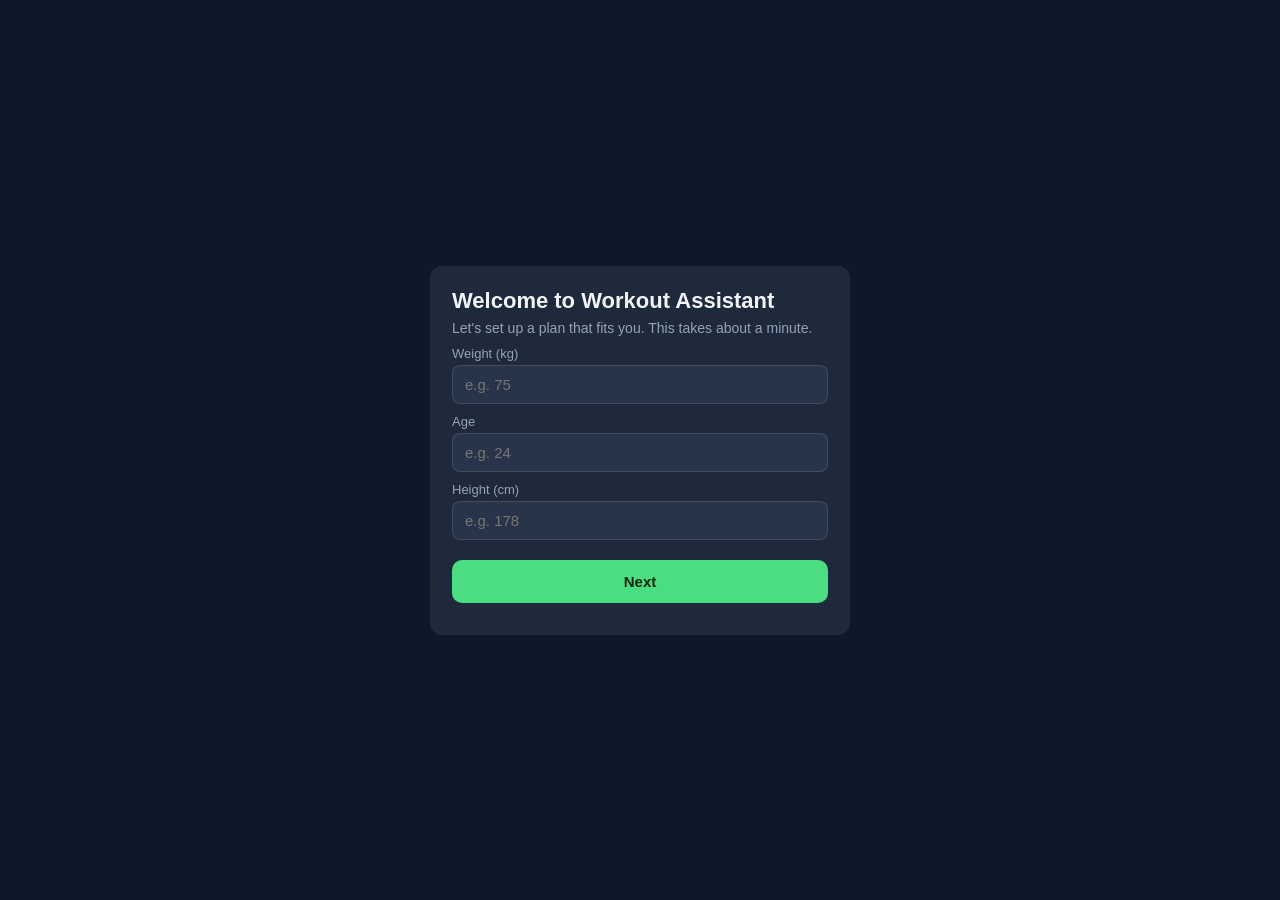
==== index.html @ b91f538c "Add files via upload" ====
<!DOCTYPE html>
<html lang="en">
<head>
<meta charset="UTF-8">
<meta name="viewport" content="width=device-width, initial-scale=1, viewport-fit=cover">
<title>Workout Assistant</title>
<meta name="theme-color" content="#0f172a">
<link rel="manifest" href="manifest.json">
<link rel="icon" href="icons/icon.svg" type="image/svg+xml">
<link rel="apple-touch-icon" href="icons/icon-180.png">
<meta name="apple-mobile-web-app-capable" content="yes">
<meta name="apple-mobile-web-app-status-bar-style" content="black-translucent">
<meta name="apple-mobile-web-app-title" content="Workout Assistant">
<link rel="stylesheet" href="style.css">
</head>
<body>

<!-- ================= ONBOARDING WIZARD ================= -->
<!-- Shown instead of everything else whenever data.profile is null (see
     isOnboarded in storage.js) - a brand new install, or Settings > Rebuild
     My Plan, both route back through here. -->
<section id="view-onboarding" class="view hidden">
  <div class="wizard-card">
    <div id="onboard-step-basics" class="wizard-step">
      <h1>Welcome to Workout Assistant</h1>
      <p class="hint">Let's set up a plan that fits you. This takes about a minute.</p>
      <label>Weight (kg)<input type="number" id="ob-weight" inputmode="decimal" min="20" max="300" placeholder="e.g. 75"></label>
      <label>Age<input type="number" id="ob-age" inputmode="numeric" min="10" max="100" placeholder="e.g. 24"></label>
      <label>Height (cm)<input type="number" id="ob-height" inputmode="decimal" min="100" max="250" placeholder="e.g. 178"></label>
      <button class="btn-primary" id="ob-next-1">Next</button>
    </div>

    <div id="onboard-step-diet" class="wizard-step hidden">
      <h1>Food preferences</h1>
      <label>Diet type
        <select id="ob-diet-type">
          <option value="omnivore">Omnivore (eat everything)</option>
          <option value="pescatarian">Pescatarian (fish, no other meat)</option>
          <option value="vegetarian">Vegetarian</option>
          <option value="vegan">Vegan</option>
        </select>
      </label>
      <label>Preferred dinner protein
        <select id="ob-protein"></select>
      </label>
      <label>Any foods you dislike or can't eat? (optional)
        <textarea id="ob-disliked" rows="2" placeholder="e.g. no mushrooms, lactose intolerant"></textarea>
      </label>
      <p class="hint-small">This is a note shown alongside your plan, not an automatic filter - always double check a suggested meal yourself.</p>
      <div class="wizard-actions">
        <button class="btn-secondary" id="ob-back-2">Back</button>
        <button class="btn-primary" id="ob-next-2">Next</button>
      </div>
    </div>

    <div id="onboard-step-workout" class="wizard-step hidden">
      <h1>Workout considerations</h1>
      <p class="hint">Any of these apply to you? We'll swap out exercises that tend to aggravate them.</p>
      <div class="checkbox-grid">
        <label class="checkbox-tile"><input type="checkbox" value="knee" class="ob-hindrance"> Knee problems</label>
        <label class="checkbox-tile"><input type="checkbox" value="back" class="ob-hindrance"> Back problems</label>
        <label class="checkbox-tile"><input type="checkbox" value="shoulder" class="ob-hindrance"> Shoulder problems</label>
        <label class="checkbox-tile"><input type="checkbox" value="wrist" class="ob-hindrance"> Wrist problems</label>
      </div>
      <label>Equipment available
        <select id="ob-equipment">
          <option value="fullGym">Full gym</option>
          <option value="homeDumbbells">Home dumbbells/bands only</option>
          <option value="bodyweightOnly">Bodyweight only</option>
        </select>
      </label>
      <label>Experience level
        <select id="ob-experience">
          <option value="beginner">Beginner</option>
          <option value="intermediate">Intermediate</option>
          <option value="advanced">Advanced</option>
        </select>
      </label>
      <p class="hint-small disclaimer">This tool makes general, rules-based suggestions only - it isn't medical, physiotherapy, or dietitian advice. If you have a real injury or medical condition, please check with a professional before starting any new plan.</p>
      <div class="wizard-actions">
        <button class="btn-secondary" id="ob-back-3">Back</button>
        <button class="btn-primary" id="ob-finish">Build My Plan</button>
      </div>
    </div>
  </div>
</section>

<!-- ================= MAIN APP ================= -->
<div id="app-shell" class="hidden">
  <header id="app-header">
    <span id="app-header-title">Workout Assistant</span>
    <button id="btn-header-home" class="icon-btn" aria-label="Home" title="Home">&#8962;</button>
  </header>

  <main id="app-main">

    <!-- ---------------- TODAY ---------------- -->
    <section id="view-today" class="view">
      <div id="today-date" class="section-label"></div>

      <div id="today-workout-card" class="card"></div>

      <div class="card">
        <div class="card-header">
          <h2>Today's Meals</h2>
          <span id="today-nutrition-total" class="pill"></span>
        </div>
        <div id="today-meals-list"></div>
      </div>

      <div class="card">
        <h2>Daily Habits</h2>
        <div class="habit-row">
          <label for="today-sleep">Hours slept last night</label>
          <input type="number" id="today-sleep" inputmode="decimal" min="0" max="16" step="0.5">
        </div>
        <div class="habit-row">
          <span>Water</span>
          <div class="water-counter">
            <button id="btn-water-minus" class="icon-btn">−</button>
            <span id="water-count">0</span>
            <button id="btn-water-plus" class="icon-btn">+</button>
          </div>
        </div>
      </div>

      <div id="today-streak" class="card streak-card"></div>
    </section>

    <!-- ---------------- WEEKLY OVERVIEW ---------------- -->
    <section id="view-weekly" class="view hidden">
      <div class="section-label">This Week</div>
      <button class="btn-primary" id="btn-goto-checkin">Weekly Check-In</button>
      <div id="weekly-overview-list"></div>
    </section>

    <!-- ---------------- WEEKLY CHECK-IN ---------------- -->
    <section id="view-checkin" class="view hidden">
      <button class="btn-text" id="btn-checkin-back">&larr; Back to Week</button>
      <div class="section-label">Weekly Check-In</div>
      <div class="card">
        <h2>Body Weight</h2>
        <label>Weight today (kg)<input type="number" id="checkin-weight" inputmode="decimal" step="0.1"></label>
        <button class="btn-primary" id="btn-save-checkin-weight">Save Weight</button>
        <div id="checkin-weight-history"></div>
      </div>
      <div class="card">
        <h2>Progress Photo</h2>
        <p class="hint-small">Photos are stored only on this device - never uploaded anywhere.</p>
        <input type="file" id="checkin-photo-input" accept="image/*" capture="environment" class="hidden">
        <button class="btn-primary" id="btn-take-photo">Take / Choose Photo</button>
        <div id="checkin-photo-compare" class="photo-compare"></div>
      </div>
    </section>

    <!-- ---------------- PHOTO TIMELINE ---------------- -->
    <section id="view-photos" class="view hidden">
      <div class="section-label">Photo Timeline</div>
      <p class="hint-small">Photos are stored only on this device - never uploaded anywhere.</p>
      <div id="photo-timeline-grid" class="photo-grid"></div>
    </section>

    <!-- ---------------- PROGRESS ---------------- -->
    <section id="view-progress" class="view hidden">
      <div class="section-label">Progress</div>
      <button class="btn-secondary" id="btn-goto-monthly">Monthly Summary</button>
      <div class="card">
        <h2>Body Weight Trend</h2>
        <canvas id="bodyweight-chart" width="320" height="160"></canvas>
      </div>
      <div class="card">
        <h2>Exercise Weight History</h2>
        <label>Exercise<select id="progress-exercise-select"></select></label>
        <canvas id="exercise-chart" width="320" height="160"></canvas>
        <div id="progress-pr-badge"></div>
        <div id="progress-mini-history"></div>
      </div>
    </section>

    <!-- ---------------- MONTHLY SUMMARY ---------------- -->
    <section id="view-monthly" class="view hidden">
      <button class="btn-text" id="btn-monthly-back">&larr; Back to Progress</button>
      <div class="section-label">Monthly Summary</div>
      <div id="monthly-summary-content"></div>
    </section>

    <!-- ---------------- SETTINGS ---------------- -->
    <section id="view-settings" class="view hidden">
      <div class="section-label">Settings</div>

      <div class="card">
        <h2>Appearance</h2>
        <div class="habit-row">
          <label for="settings-theme-toggle">Dark theme</label>
          <input type="checkbox" id="settings-theme-toggle">
        </div>
      </div>

      <div class="card">
        <h2>Notifications</h2>
        <button class="btn-primary" id="btn-enable-notifications">Enable Notifications</button>
        <p id="notifications-status" class="hint-small"></p>
      </div>

      <div class="card">
        <h2>Workout Times</h2>
        <div id="settings-workout-times"></div>
      </div>

      <div class="card">
        <h2>My Plan</h2>
        <button class="btn-secondary" id="btn-rebuild-plan">Rebuild My Plan</button>
      </div>

      <div class="card">
        <h2>Backup</h2>
        <button class="btn-primary" id="btn-export-data">Download My Data</button>
        <label class="file-label">Restore from backup<input type="file" id="import-data-input" accept="application/json" class="hidden"></label>
        <p id="backup-status" class="hint-small"></p>
      </div>
    </section>

  </main>

  <nav id="bottom-nav">
    <button class="nav-btn" data-view="today" aria-label="Today">Today</button>
    <button class="nav-btn" data-view="weekly" aria-label="Week">Week</button>
    <button class="nav-btn" data-view="progress" aria-label="Progress">Progress</button>
    <button class="nav-btn" data-view="photos" aria-label="Photos">Photos</button>
    <button class="nav-btn" data-view="settings" aria-label="Settings">Settings</button>
  </nav>
</div>

<div id="rest-timer-overlay" class="overlay hidden">
  <div class="overlay-box">
    <h2>Rest</h2>
    <div id="rest-timer-display">75</div>
    <button class="btn-secondary" id="btn-rest-skip">Skip</button>
  </div>
</div>

<div id="toast" class="hidden"></div>

<script src="data.js"></script>
<script src="storage.js"></script>
<script src="chart.js"></script>
<script src="notifications.js"></script>
<script src="app.js"></script>
</body>
</html>
---- style.css ----
* { box-sizing: border-box; }

:root {
  --bg: #0f172a;
  --surface: #1e293b;
  --surface-2: #273449;
  --text: #f1f5f9;
  --text-dim: #94a3b8;
  --accent: #4ade80;
  --accent-2: #60a5fa;
  --danger: #f87171;
  --border: rgba(255,255,255,0.12);
  --radius: 12px;
}
:root[data-theme="light"] {
  --bg: #f8fafc;
  --surface: #ffffff;
  --surface-2: #f1f5f9;
  --text: #0f172a;
  --text-dim: #64748b;
  --border: rgba(0,0,0,0.1);
}

html, body { height: 100%; }
body {
  margin: 0;
  font-family: -apple-system, BlinkMacSystemFont, 'Segoe UI', Roboto, sans-serif;
  background: var(--bg);
  color: var(--text);
  -webkit-tap-highlight-color: transparent;
}
h1 { font-size: 22px; margin: 0 0 6px; }
h2 { font-size: 17px; margin: 0 0 8px; }
p { margin: 4px 0; }
input, select, textarea, button { font-family: inherit; font-size: 15px; }
input, select, textarea {
  width: 100%;
  padding: 10px 12px;
  margin-top: 4px;
  border-radius: 8px;
  border: 1px solid var(--border);
  background: var(--surface-2);
  color: var(--text);
}
label { display: block; margin: 10px 0; font-size: 13px; color: var(--text-dim); }

.hidden { display: none !important; }

/* ---------- Layout ---------- */
#app-header {
  display: flex;
  align-items: center;
  justify-content: space-between;
  padding: 14px 16px;
  background: var(--surface);
  border-bottom: 1px solid var(--border);
  position: sticky;
  top: 0;
  z-index: 5;
}
#app-header-title { font-weight: bold; font-size: 17px; }
#app-main { padding: 12px 12px 90px; max-width: 480px; margin: 0 auto; }
.section-label { font-size: 13px; text-transform: uppercase; letter-spacing: 0.5px; color: var(--text-dim); margin: 12px 4px 8px; }

#bottom-nav {
  position: fixed;
  bottom: 0; left: 0; right: 0;
  display: flex;
  background: var(--surface);
  border-top: 1px solid var(--border);
  padding: 6px 0 calc(6px + env(safe-area-inset-bottom));
  z-index: 5;
}
.nav-btn {
  flex: 1;
  background: none;
  border: none;
  color: var(--text-dim);
  padding: 8px 4px;
  font-size: 12px;
  border-radius: 8px;
}
.nav-btn.active { color: var(--accent); font-weight: bold; }

.icon-btn {
  background: var(--surface-2);
  border: none;
  color: var(--text);
  width: 36px; height: 36px;
  border-radius: 50%;
  font-size: 18px;
  display: inline-flex;
  align-items: center;
  justify-content: center;
  padding: 0;
}

/* ---------- Cards ---------- */
.card {
  background: var(--surface);
  border: 1px solid var(--border);
  border-radius: var(--radius);
  padding: 14px;
  margin-bottom: 12px;
}
.card-header { display: flex; align-items: center; justify-content: space-between; gap: 8px; }
.pill {
  display: inline-block;
  background: var(--surface-2);
  color: var(--accent);
  border-radius: 999px;
  padding: 4px 10px;
  font-size: 12px;
  font-weight: bold;
}
.hint { color: var(--text-dim); font-size: 14px; }
.hint-small { color: var(--text-dim); font-size: 12px; }
.disclaimer { border-left: 3px solid var(--accent-2); padding-left: 8px; }

/* ---------- Buttons ---------- */
button { cursor: pointer; }
.btn-primary, .btn-secondary {
  width: 100%;
  padding: 13px;
  border-radius: 10px;
  border: none;
  font-weight: bold;
  margin: 10px 0;
}
.btn-primary { background: var(--accent); color: #06280f; }
.btn-secondary { background: var(--surface-2); color: var(--text); border: 1px solid var(--border); }
.btn-text { background: none; border: none; color: var(--accent-2); padding: 6px 0; text-align: left; font-size: 13px; }
.wizard-actions { display: flex; gap: 10px; }
.wizard-actions button { margin: 10px 0; }
.file-label {
  display: block;
  background: var(--surface-2);
  border: 1px solid var(--border);
  border-radius: 10px;
  padding: 13px;
  text-align: center;
  font-weight: bold;
  margin: 10px 0;
  cursor: pointer;
}

/* ---------- Onboarding wizard ---------- */
#view-onboarding {
  min-height: 100vh;
  display: flex;
  align-items: center;
  justify-content: center;
  padding: 20px;
}
.wizard-card {
  background: var(--surface);
  border-radius: var(--radius);
  padding: 22px;
  max-width: 420px;
  width: 100%;
}
.checkbox-grid { display: grid; grid-template-columns: 1fr 1fr; gap: 8px; margin: 10px 0; }
.checkbox-tile {
  display: flex;
  align-items: center;
  gap: 8px;
  background: var(--surface-2);
  border: 1px solid var(--border);
  border-radius: 10px;
  padding: 10px;
  font-size: 13px;
  margin: 0;
}
.checkbox-tile input { width: auto; margin: 0; }

/* ---------- Exercises ---------- */
.exercise-row {
  border-top: 1px solid var(--border);
  padding: 12px 0;
}
.exercise-row:first-of-type { border-top: none; }
.exercise-name { font-weight: bold; font-size: 15px; }
.swap-tag {
  display: inline-block;
  margin-left: 6px;
  background: var(--accent-2);
  color: #06203a;
  font-size: 10px;
  font-weight: bold;
  padding: 2px 6px;
  border-radius: 999px;
  vertical-align: middle;
}
.exercise-sets { color: var(--text-dim); font-size: 13px; margin-bottom: 4px; }
.exercise-details { margin: 6px 0; }
.exercise-details summary { cursor: pointer; font-size: 13px; color: var(--accent-2); }
.exercise-weight-row { display: flex; align-items: center; gap: 10px; }
.exercise-weight-row label { margin: 0; flex-shrink: 0; }
.exercise-weight-row input { width: 90px; margin: 0; }
.suggestion-badge { color: #fbbf24; font-size: 12px; }
.exercise-actions { display: flex; align-items: center; justify-content: space-between; margin-top: 8px; flex-wrap: wrap; gap: 8px; }
.checkbox-inline { display: flex; align-items: center; gap: 6px; margin: 0; font-size: 13px; color: var(--text); }
.checkbox-inline input { width: auto; margin: 0; }
.checkbox-inline.big { font-size: 15px; font-weight: bold; }
.exercise-row.exercise-done { opacity: 0.85; }
.exercise-row.exercise-done .exercise-name::before { content: '✓ '; color: var(--accent); }
.exercise-row.exercise-skipped .exercise-name::before { content: '— '; color: var(--danger); }
.mini-history-list { list-style: none; padding: 0; margin: 4px 0; font-size: 12px; color: var(--text-dim); }

/* ---------- Meals ---------- */
.meal-row { border-top: 1px solid var(--border); padding: 10px 0; }
.meal-row:first-of-type { border-top: none; }
.meal-row.meal-eaten { opacity: 0.7; }
.meal-food { margin: 2px 0; }

/* ---------- Habits ---------- */
.habit-row { display: flex; align-items: center; justify-content: space-between; gap: 10px; margin: 10px 0; }
.habit-row label { margin: 0; color: var(--text); font-size: 14px; }
.habit-row input[type="number"] { width: 80px; margin: 0; }
.water-counter { display: flex; align-items: center; gap: 12px; }
#water-count { font-size: 18px; font-weight: bold; min-width: 20px; text-align: center; }

.streak-card { text-align: center; }

/* ---------- Weekly overview ---------- */
.week-day-row {
  display: flex;
  flex-direction: column;
  background: var(--surface);
  border: 1px solid var(--border);
  border-radius: 10px;
  padding: 10px 14px;
  margin-bottom: 8px;
}
.week-day-row.week-day-today { border-color: var(--accent); }
.week-day-name { font-weight: bold; font-size: 13px; color: var(--text-dim); }
.week-day-focus { font-size: 15px; }

/* ---------- Photos ---------- */
.photo-compare-grid, .photo-grid { display: grid; grid-template-columns: 1fr 1fr; gap: 10px; }
.photo-grid { grid-template-columns: repeat(3, 1fr); }
.photo-cell { text-align: center; font-size: 11px; color: var(--text-dim); }
.photo-cell img { width: 100%; border-radius: 8px; aspect-ratio: 3/4; object-fit: cover; }
.photo-cell-empty {
  display: flex;
  align-items: center;
  justify-content: center;
  aspect-ratio: 3/4;
  background: var(--surface-2);
  border-radius: 8px;
  border: 1px dashed var(--border);
}

/* ---------- Rest timer overlay ---------- */
.overlay {
  position: fixed;
  inset: 0;
  background: rgba(0,0,0,0.75);
  display: flex;
  align-items: center;
  justify-content: center;
  z-index: 20;
}
.overlay-box { background: var(--surface); border-radius: var(--radius); padding: 30px 40px; text-align: center; }
#rest-timer-display { font-size: 56px; font-weight: bold; margin: 10px 0; color: var(--accent); }

/* ---------- Toast ---------- */
#toast {
  position: fixed;
  left: 50%;
  bottom: 90px;
  transform: translateX(-50%) translateY(10px);
  background: var(--surface-2);
  color: var(--text);
  padding: 10px 18px;
  border-radius: 999px;
  font-size: 13px;
  opacity: 0;
  transition: opacity 0.25s ease, transform 0.25s ease;
  z-index: 30;
  max-width: 90vw;
  text-align: center;
}
#toast.show { opacity: 1; transform: translateX(-50%) translateY(0); }

canvas { width: 100%; height: auto; background: var(--surface-2); border-radius: 8px; }
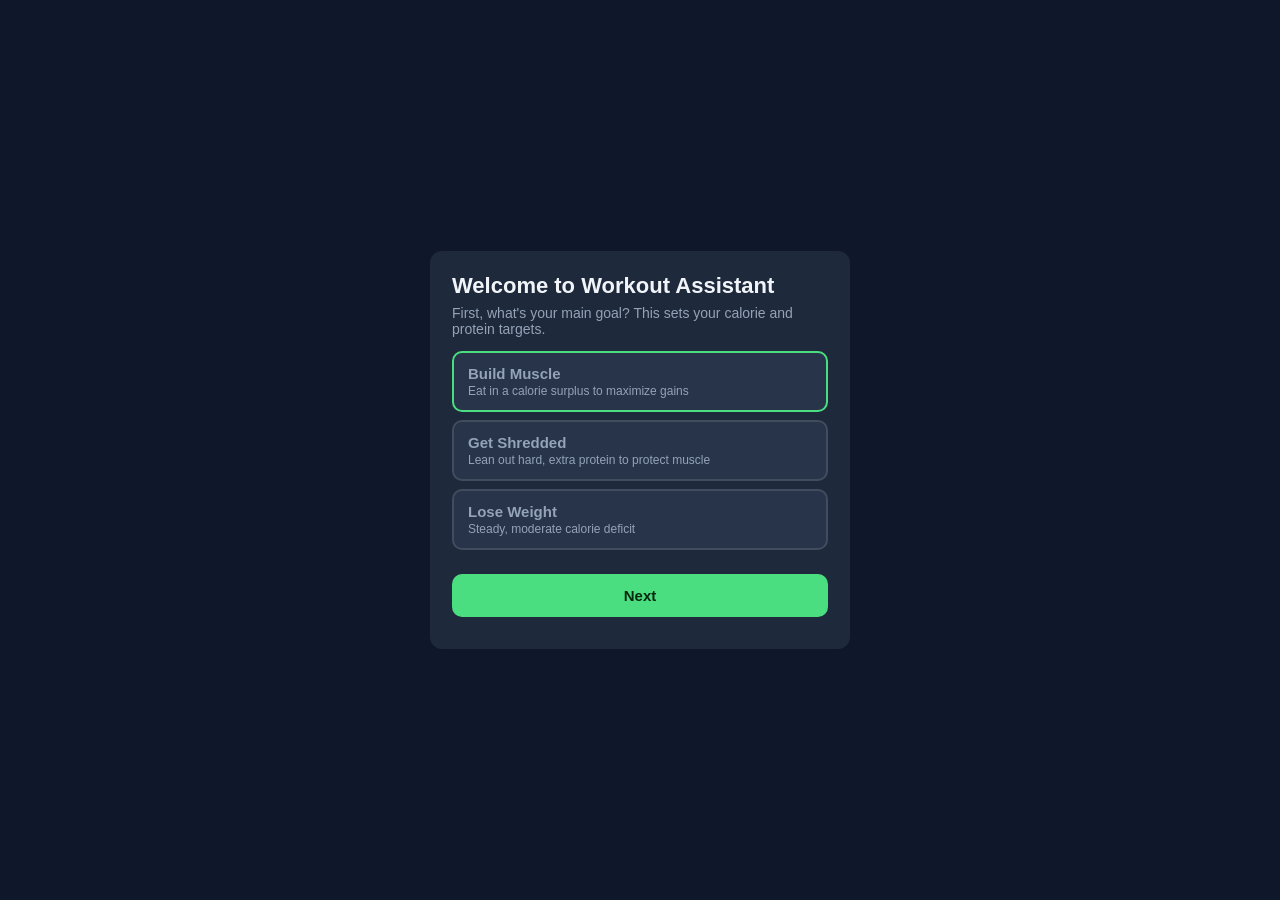
==== commit 304ec7df: "Add files via upload" ====
--- a/index.html
+++ b/index.html
@@ -21,13 +21,57 @@
      My Plan, both route back through here. -->
 <section id="view-onboarding" class="view hidden">
   <div class="wizard-card">
-    <div id="onboard-step-basics" class="wizard-step">
+    <div id="onboard-step-goal" class="wizard-step">
       <h1>Welcome to Workout Assistant</h1>
-      <p class="hint">Let's set up a plan that fits you. This takes about a minute.</p>
+      <p class="hint">First, what's your main goal? This sets your calorie and protein targets.</p>
+      <div class="goal-grid">
+        <label class="goal-tile">
+          <input type="radio" name="ob-goal" value="muscle" checked>
+          <span class="goal-title">Build Muscle</span>
+          <span class="hint-small">Eat in a calorie surplus to maximize gains</span>
+        </label>
+        <label class="goal-tile">
+          <input type="radio" name="ob-goal" value="shredded">
+          <span class="goal-title">Get Shredded</span>
+          <span class="hint-small">Lean out hard, extra protein to protect muscle</span>
+        </label>
+        <label class="goal-tile">
+          <input type="radio" name="ob-goal" value="lose">
+          <span class="goal-title">Lose Weight</span>
+          <span class="hint-small">Steady, moderate calorie deficit</span>
+        </label>
+      </div>
+      <button class="btn-primary" id="ob-next-0">Next</button>
+    </div>
+
+    <div id="onboard-step-basics" class="wizard-step hidden">
+      <h1>About you</h1>
+      <p class="hint">Used only to estimate your calorie/protein needs - stored on this device only.</p>
       <label>Weight (kg)<input type="number" id="ob-weight" inputmode="decimal" min="20" max="300" placeholder="e.g. 75"></label>
       <label>Age<input type="number" id="ob-age" inputmode="numeric" min="10" max="100" placeholder="e.g. 24"></label>
-      <label>Height (cm)<input type="number" id="ob-height" inputmode="decimal" min="100" max="250" placeholder="e.g. 178"></label>
-      <button class="btn-primary" id="ob-next-1">Next</button>
+      <label>Biological sex (for the calorie estimate)
+        <select id="ob-sex">
+          <option value="male">Male</option>
+          <option value="female">Female</option>
+        </select>
+      </label>
+      <label>Height
+        <div class="unit-toggle">
+          <button type="button" class="unit-btn active" data-unit="cm">cm</button>
+          <button type="button" class="unit-btn" data-unit="ft">ft/in</button>
+        </div>
+        <div id="ob-height-cm-row">
+          <input type="number" id="ob-height-cm" inputmode="decimal" min="100" max="250" placeholder="e.g. 178">
+        </div>
+        <div id="ob-height-ft-row" class="hidden height-ft-inputs">
+          <input type="number" id="ob-height-ft" inputmode="numeric" min="3" max="8" placeholder="ft">
+          <input type="number" id="ob-height-in" inputmode="decimal" min="0" max="11" placeholder="in">
+        </div>
+      </label>
+      <div class="wizard-actions">
+        <button class="btn-secondary" id="ob-back-1">Back</button>
+        <button class="btn-primary" id="ob-next-1">Next</button>
+      </div>
     </div>
 
     <div id="onboard-step-diet" class="wizard-step hidden">
@@ -62,6 +106,18 @@
         <label class="checkbox-tile"><input type="checkbox" value="shoulder" class="ob-hindrance"> Shoulder problems</label>
         <label class="checkbox-tile"><input type="checkbox" value="wrist" class="ob-hindrance"> Wrist problems</label>
       </div>
+      <label>Which days do you train?
+        <div class="checkbox-grid seven-day-grid">
+          <label class="checkbox-tile"><input type="checkbox" value="0" class="ob-training-day" checked> Sun</label>
+          <label class="checkbox-tile"><input type="checkbox" value="1" class="ob-training-day"> Mon</label>
+          <label class="checkbox-tile"><input type="checkbox" value="2" class="ob-training-day" checked> Tue</label>
+          <label class="checkbox-tile"><input type="checkbox" value="3" class="ob-training-day" checked> Wed</label>
+          <label class="checkbox-tile"><input type="checkbox" value="4" class="ob-training-day" checked> Thu</label>
+          <label class="checkbox-tile"><input type="checkbox" value="5" class="ob-training-day"> Fri</label>
+          <label class="checkbox-tile"><input type="checkbox" value="6" class="ob-training-day" checked> Sat</label>
+        </div>
+      </label>
+      <p class="hint-small">Your 5 workout routines rotate across whichever days you pick (they repeat if you pick fewer than 5).</p>
       <label>Equipment available
         <select id="ob-equipment">
           <option value="fullGym">Full gym</option>
@@ -105,6 +161,7 @@
           <h2>Today's Meals</h2>
           <span id="today-nutrition-total" class="pill"></span>
         </div>
+        <p class="hint-small" id="today-nutrition-target-note"></p>
         <div id="today-meals-list"></div>
       </div>
 
@@ -142,6 +199,10 @@
         <h2>Body Weight</h2>
         <label>Weight today (kg)<input type="number" id="checkin-weight" inputmode="decimal" step="0.1"></label>
         <button class="btn-primary" id="btn-save-checkin-weight">Save Weight</button>
+        <div id="checkin-weight-sync-prompt" class="sync-prompt hidden">
+          <p class="hint-small"></p>
+          <button class="btn-secondary" id="btn-sync-checkin-weight">Update my profile weight</button>
+        </div>
         <div id="checkin-weight-history"></div>
       </div>
       <div class="card">
@@ -193,6 +254,14 @@
         <div class="habit-row">
           <label for="settings-theme-toggle">Dark theme</label>
           <input type="checkbox" id="settings-theme-toggle">
+        </div>
+      </div>
+
+      <div class="card">
+        <h2>Rest Timer</h2>
+        <div class="habit-row">
+          <label for="settings-sound-toggle">Play sound when rest ends</label>
+          <input type="checkbox" id="settings-sound-toggle">
         </div>
       </div>
 
--- a/style.css
+++ b/style.css
@@ -160,6 +160,8 @@
   width: 100%;
 }
 .checkbox-grid { display: grid; grid-template-columns: 1fr 1fr; gap: 8px; margin: 10px 0; }
+.seven-day-grid { grid-template-columns: repeat(4, 1fr); }
+.seven-day-grid .checkbox-tile { justify-content: center; padding: 8px 4px; }
 .checkbox-tile {
   display: flex;
   align-items: center;
@@ -172,6 +174,47 @@
   margin: 0;
 }
 .checkbox-tile input { width: auto; margin: 0; }
+
+.goal-grid { display: flex; flex-direction: column; gap: 8px; margin: 14px 0; }
+.goal-tile {
+  display: flex;
+  flex-direction: column;
+  gap: 2px;
+  background: var(--surface-2);
+  border: 2px solid var(--border);
+  border-radius: 10px;
+  padding: 12px 14px;
+  cursor: pointer;
+  margin: 0;
+}
+.goal-tile input { position: absolute; opacity: 0; width: 0; height: 0; }
+.goal-tile:has(input:checked) { border-color: var(--accent); }
+.goal-title { font-weight: bold; font-size: 15px; }
+
+.unit-toggle { display: flex; gap: 6px; margin: 6px 0; }
+.unit-btn {
+  flex: 1;
+  padding: 8px;
+  border-radius: 8px;
+  border: 1px solid var(--border);
+  background: var(--surface-2);
+  color: var(--text);
+  font-weight: bold;
+  font-size: 13px;
+}
+.unit-btn.active { background: var(--accent); color: #06230f; border-color: var(--accent); }
+.height-ft-inputs { display: flex; gap: 8px; margin-top: 4px; }
+.height-ft-inputs input { width: auto; flex: 1; margin: 0; }
+.portion-note { color: var(--accent-2); }
+
+.sync-prompt {
+  background: var(--surface-2);
+  border: 1px solid var(--accent-2);
+  border-radius: 10px;
+  padding: 10px;
+  margin: 10px 0;
+}
+.sync-prompt p { margin: 0 0 8px; }
 
 /* ---------- Exercises ---------- */
 .exercise-row {
